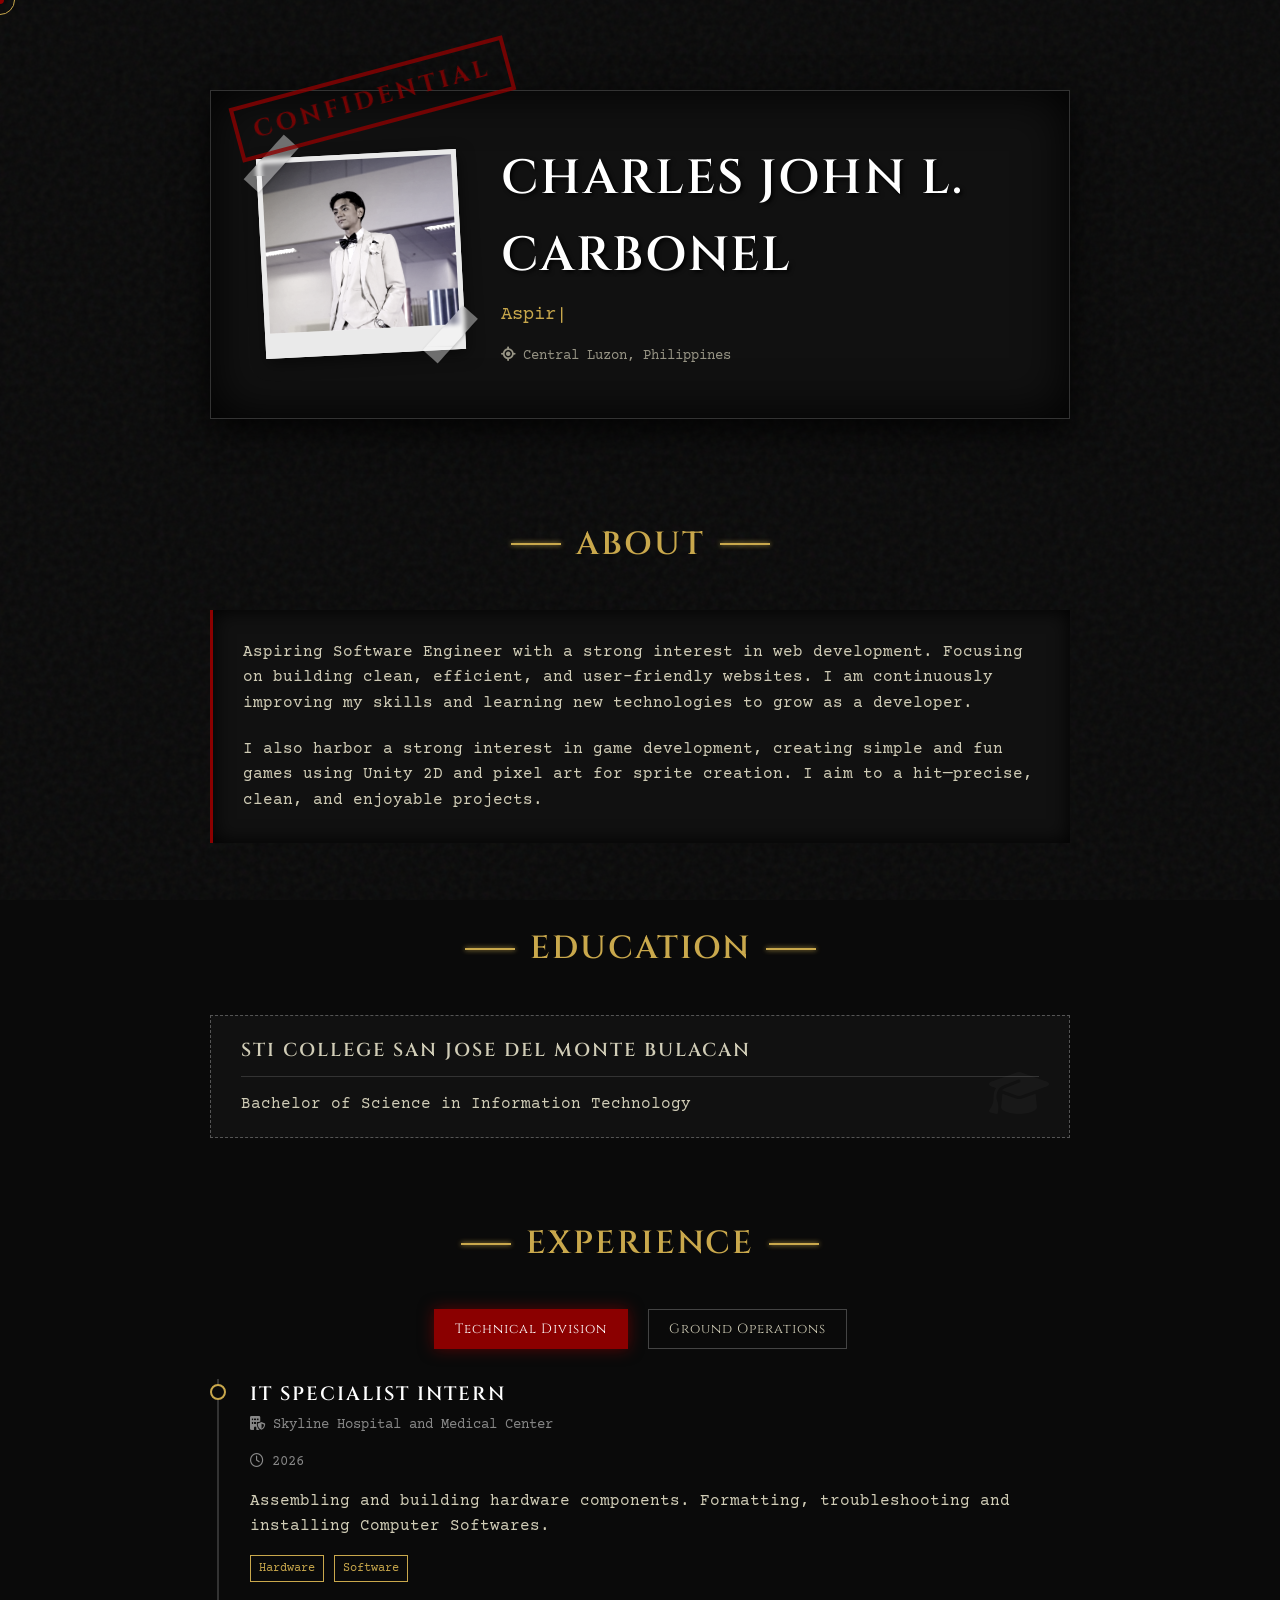
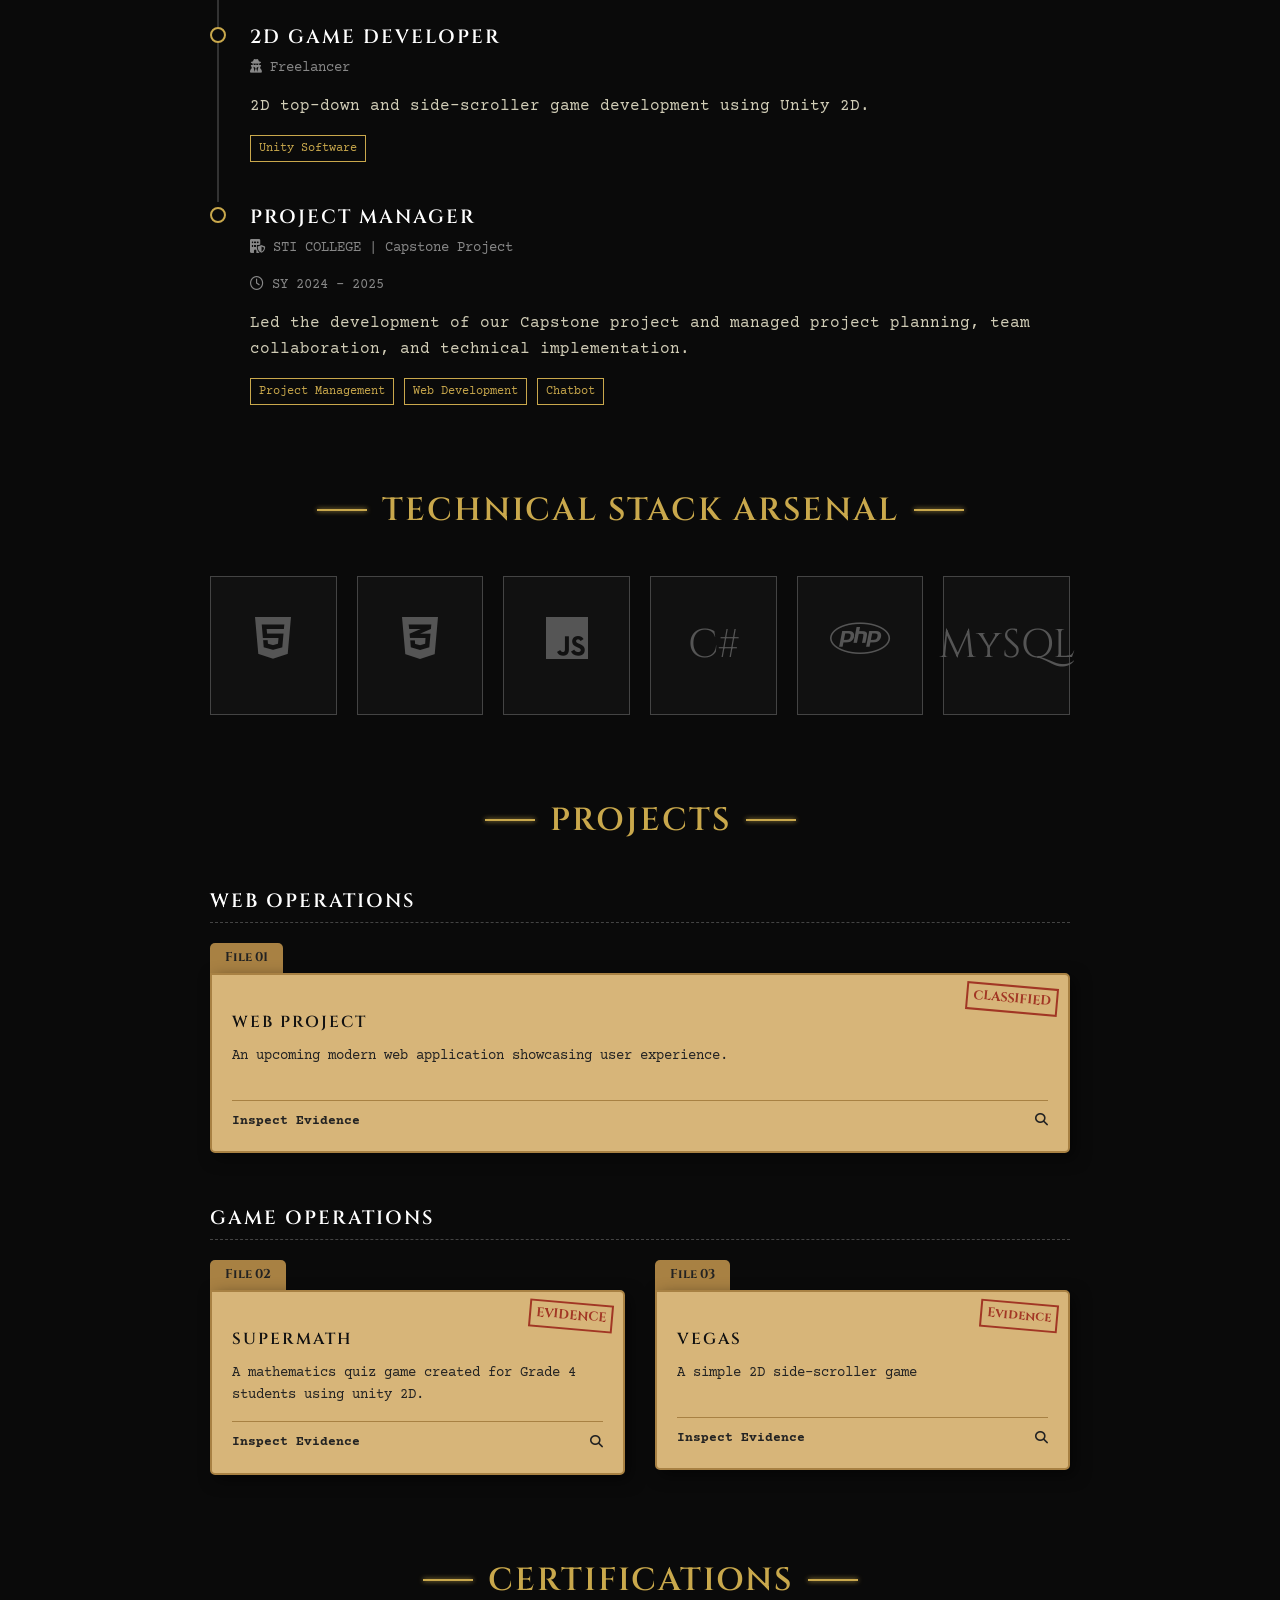
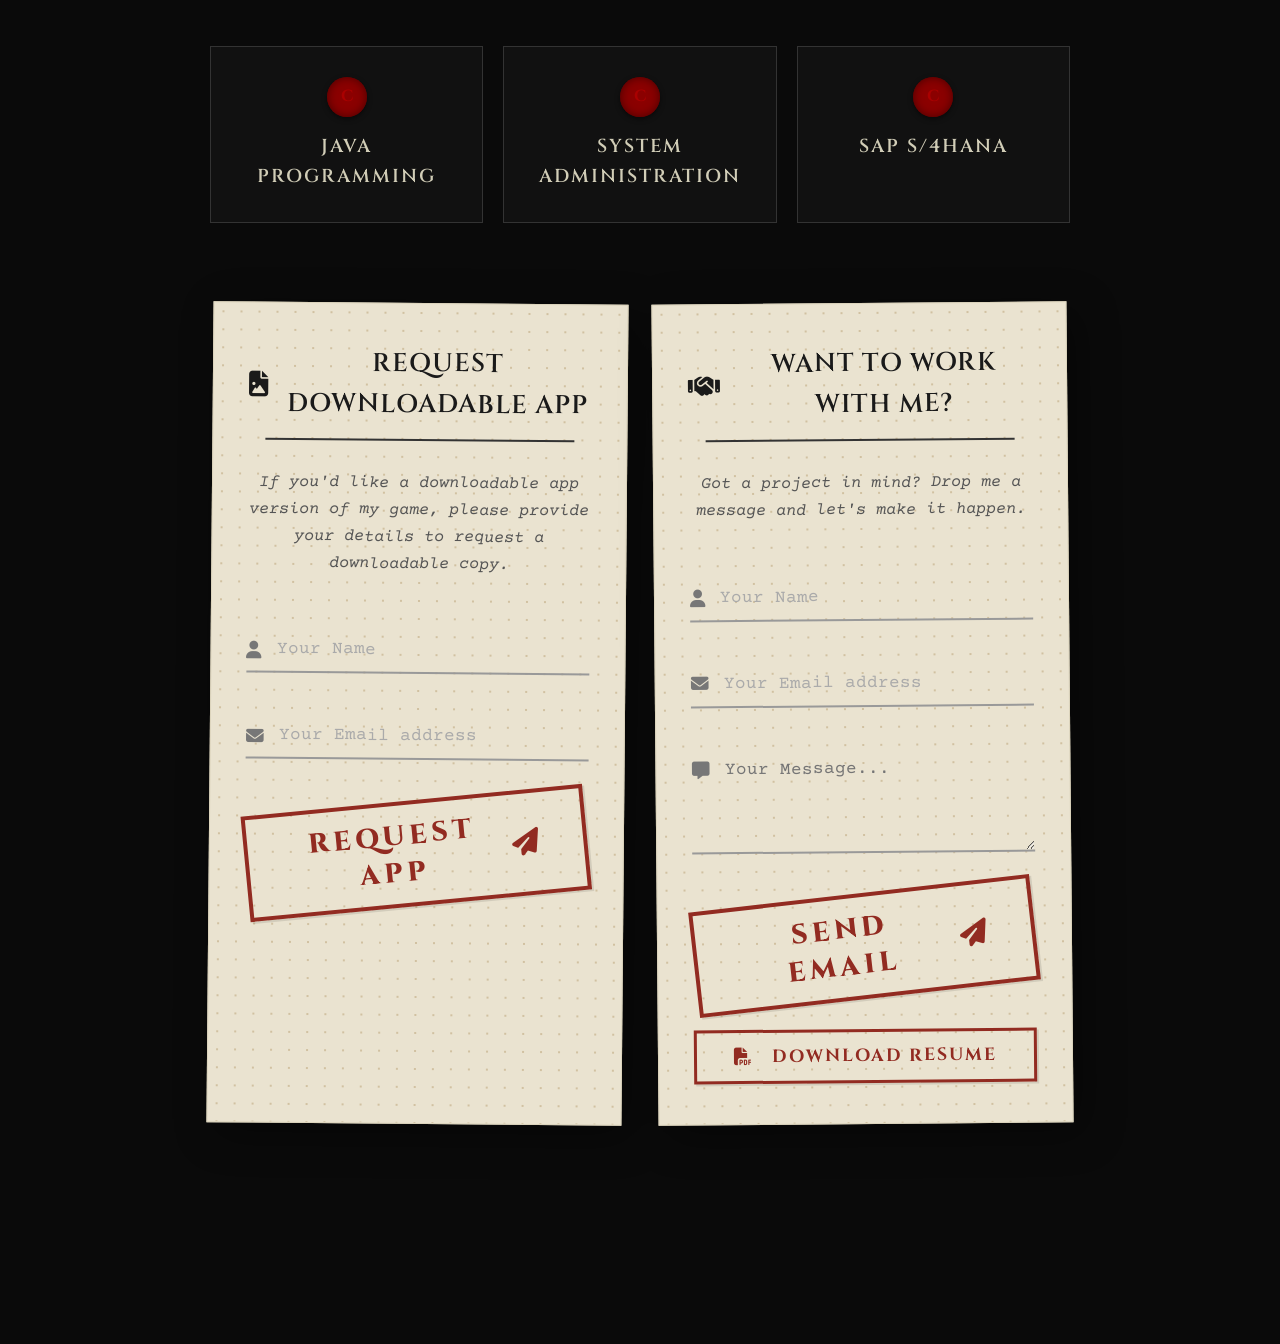
==== Home.html @ a5f9fa07 "first commit" ====
<!doctype html>
<html lang="en">
  <head>
    <meta charset="UTF-8" />
    <meta name="viewport" content="width=device-width, initial-scale=1.0" />
    <link
      rel="stylesheet"
      href="https://cdnjs.cloudflare.com/ajax/libs/font-awesome/6.5.0/css/all.min.css"
    />

    <!-- Fonts -->
    <link rel="preconnect" href="https://fonts.googleapis.com" />
    <link rel="preconnect" href="https://fonts.gstatic.com" crossorigin />
    <link
      href="https://fonts.googleapis.com/css2?family=Cinzel:wght@400;600;800&family=Courier+Prime:ital,wght@0,400;0,700;1,400&display=swap"
      rel="stylesheet"
    />

    <link rel="stylesheet" href="style.css" />
    <title>Charles Carbonel | Dossier</title>
  </head>

  <body>
    <!-- Global Loading Bar -->
    <div id="loading-bar"></div>

    <!-- Background Noise/Grain Overlay -->
    <div class="noise-overlay"></div>

    <!-- Custom Cursor -->
    <div class="cursor-dot"></div>
    <div class="cursor-ring"></div>

    <div class="dossier-wrapper">
      <!-- HERO SECTION -->
      <header class="hero section-hidden">
        <div class="hero-content">
          <div class="stamp top-stamp">CONFIDENTIAL</div>
          <div class="profile-frame" onclick="openModal('modal-pfp')">
            <img
              src="Pictures/Profile.png"
              alt="Profile Picture"
              class="mugshot"
            />
            <div class="frame-tape top-left"></div>
            <div class="frame-tape bottom-right"></div>
          </div>

          <div class="identity">
            <h1 class="boss-name">Charles John L. Carbonel</h1>
            <div class="alias-container">
              <span class="typewriter-text" id="typewriter"></span
              ><span class="cursor">|</span>
            </div>
            <div class="location">
              <i class="fa-solid fa-location-crosshairs"></i> Central Luzon,
              Philippines
            </div>
          </div>
        </div>
      </header>

      <!-- ABOUT SECTION -->
      <section class="intel section-hidden section-about" id="about">
        <h2 class="section-title">
          <span class="title-decor"></span> About
          <span class="title-decor"></span>
        </h2>
        <div class="typewritten-box">
          <p>
            Aspiring Software Engineer with a strong interest in web
            development. Focusing on building clean, efficient, and
            user-friendly websites. I am continuously improving my skills and
            learning new technologies to grow as a developer.
          </p>
          <p>
            I also harbor a strong interest in game development, creating simple
            and fun games using Unity 2D and pixel art for sprite creation. I
            aim to a hit—precise, clean, and enjoyable projects.
          </p>
        </div>
      </section>

      <!-- EDUCATION -->
      <section class="intel section-hidden section-education" id="education">
        <h2 class="section-title">
          <span class="title-decor"></span> Education
          <span class="title-decor"></span>
        </h2>
        <div class="dossier-card">
          <div class="card-header">
            <h3>STI COLLEGE SAN JOSE DEL MONTE BULACAN</h3>
            <i class="fa-solid fa-graduation-cap water-mark"></i>
          </div>
          <p class="credential">
            Bachelor of Science in Information Technology
          </p>
        </div>
      </section>

      <!-- EXPERIENCE -->
      <section class="intel section-hidden section-experience" id="experience">
        <h2 class="section-title">
          <span class="title-decor"></span> Experience
          <span class="title-decor"></span>
        </h2>

        <div class="exp-tabs">
          <button class="exp-tab active" data-target="technical">
            Technical Division
          </button>
          <button class="exp-tab" data-target="nontechnical">
            Ground Operations
          </button>
        </div>

        <div class="exp-content-wrapper">
          <!-- Technical Experience -->
          <div id="technical" class="exp-panel active">
            <div class="timeline-item">
              <div class="timeline-dot"></div>
              <div class="timeline-content">
                <h3>IT Specialist Intern</h3>
                <span class="company"
                  ><i class="fa-solid fa-building-shield"></i> Skyline Hospital
                  and Medical Center</span
                >
                <span class="date"
                  ><i class="fa-regular fa-clock"></i> 2026</span
                >
                <p>
                  Assembling and building hardware components. Formatting,
                  troubleshooting and installing Computer Softwares.
                </p>
                <div class="tags">
                  <span>Hardware</span>
                  <span>Software</span>
                </div>
              </div>
            </div>

            <div class="timeline-item">
              <div class="timeline-dot"></div>
              <div class="timeline-content">
                <h3>2D Game Developer</h3>
                <span class="company"
                  ><i class="fa-solid fa-user-secret"></i> Freelancer</span
                >
                <p>
                  2D top-down and side-scroller game development using Unity 2D.
                </p>
                <div class="tags">
                  <span>Unity Software</span>
                </div>
              </div>
            </div>

            <div class="timeline-item">
              <div class="timeline-dot"></div>
              <div class="timeline-content">
                <h3>Project Manager</h3>
                <span class="company"
                  ><i class="fa-solid fa-building-shield"></i> STI COLLEGE |
                  Capstone Project</span
                >
                <span class="date"
                  ><i class="fa-regular fa-clock"></i> SY 2024 - 2025</span
                >
                <p>
                  Led the development of our Capstone project and managed
                  project planning, team collaboration, and technical
                  implementation.
                </p>
                <div class="tags">
                  <span>Project Management</span>
                  <span>Web Development</span>
                  <span>Chatbot</span>
                </div>
              </div>
            </div>
          </div>

          <!-- Non-Technical Experience -->
          <div id="nontechnical" class="exp-panel">
            <div class="timeline-item">
              <div class="timeline-dot"></div>
              <div class="timeline-content">
                <h3>Part-Time Waiter</h3>
                <span class="company"
                  ><i class="fa-solid fa-wine-glass"></i> Cj's Catering
                  Services</span
                >
                <span class="date"
                  ><i class="fa-regular fa-clock"></i> 2022 - Present</span
                >
                <p>On-call waiter and event assistant.</p>
              </div>
            </div>

            <div class="timeline-item">
              <div class="timeline-dot"></div>
              <div class="timeline-content">
                <h3>Waiter</h3>
                <span class="company"
                  ><i class="fa-solid fa-utensils"></i> Kuya J Restaurant</span
                >
                <span class="date"
                  ><i class="fa-regular fa-clock"></i> Feb 2023 – Aug 2023</span
                >
                <p>FOH Staff and a bit experience working in BOH.</p>
              </div>
            </div>
          </div>
        </div>
      </section>

      <!-- TECH STACK -->
      <section class="intel section-hidden section-tech" id="tech">
        <h2 class="section-title">
          <span class="title-decor"></span> Technical Stack Arsenal
          <span class="title-decor"></span>
        </h2>
        <div class="arsenal-grid">
          <div class="weapon" data-name="HTML5">
            <i class="fa-brands fa-html5"></i>
          </div>
          <div class="weapon" data-name="CSS3">
            <i class="fa-brands fa-css3-alt"></i>
          </div>
          <div class="weapon" data-name="JavaScript">
            <i class="fa-brands fa-js"></i>
          </div>
          <div class="weapon text-weapon" data-name="C#">C#</div>
          <div class="weapon" data-name="PHP">
            <i class="fa-brands fa-php"></i>
          </div>
          <div class="weapon text-weapon" data-name="MySQL">MySQL</div>
        </div>
      </section>

      <!-- PROJECTS -->
      <section class="intel section-hidden section-projects" id="projects">
        <h2 class="section-title">
          <span class="title-decor"></span> Projects
          <span class="title-decor"></span>
        </h2>

        <h3 class="subsection-title">Web Operations</h3>
        <div class="file-grid">
          <div class="case-file" onclick="openModal('modal-web')">
            <div class="case-tab">File 01</div>
            <div class="case-cover">
              <div class="case-stamp">CLASSIFIED</div>
              <h4>Web Project</h4>
              <p>
                An upcoming modern web application showcasing user experience.
              </p>
              <span class="inspect-btn"
                >Inspect Evidence <i class="fa-solid fa-magnifying-glass"></i
              ></span>
            </div>
          </div>
        </div>

        <h3 class="subsection-title">Game Operations</h3>
        <div class="file-grid">
          <div class="case-file" onclick="openModal('modal-game-1')">
            <div class="case-tab">File 02</div>
            <div class="case-cover">
              <div class="case-stamp">EVIDENCE</div>
              <h4>SuperMath</h4>
              <p>
                A mathematics quiz game created for Grade 4 students using unity
                2D.
              </p>
              <span class="inspect-btn"
                >Inspect Evidence <i class="fa-solid fa-magnifying-glass"></i
              ></span>
            </div>
          </div>

          <div class="case-file" onclick="openModal('modal-game-2')">
            <div class="case-tab">File 03</div>
            <div class="case-cover">
              <div class="case-stamp">Evidence</div>
              <h4>Vegas</h4>
              <p>A simple 2D side-scroller game</p>
              <span class="inspect-btn"
                >Inspect Evidence <i class="fa-solid fa-magnifying-glass"></i
              ></span>
            </div>
          </div>
        </div>
      </section>

      <!-- CERTIFICATIONS -->
      <section class="intel section-hidden section-certs" id="certs">
        <h2 class="section-title">
          <span class="title-decor"></span> Certifications
          <span class="title-decor"></span>
        </h2>
        <div class="cert-grid">
          <div class="cert-card" onclick="openCertModal('JavaCert')">
            <div class="wax-seal"></div>
            <h3>Java Programming</h3>
          </div>
          <div class="cert-card" onclick="openCertModal('SystemAdminCert')">
            <div class="wax-seal"></div>
            <h3>System Administration</h3>
          </div>
          <div class="cert-card" onclick="openCertModal('SAP4Hana')">
            <div class="wax-seal"></div>
            <h3>SAP S/4HANA</h3>
          </div>
        </div>
      </section>

      <!-- REQUEST & CONTACT -->
      <section class="intel section-hidden section-request" id="request">
        <div class="request-grid">
          <!-- REQUEST APP PANEL -->
          <div class="request-box">
            <h2>
              <i class="fa-solid fa-file-image"></i> REQUEST DOWNLOADABLE APP
            </h2>
            <p>
              If you'd like a downloadable app version of my game, please
              provide your details to request a downloadable copy.
            </p>
            <form
              class="mafia-form request-form"
              onsubmit="simulateSubmit(event, false)"
            >
              <span class="error-msg"></span>
              <div class="input-row input-group">
                <i class="fa-solid fa-user"></i>
                <input
                  type="text"
                  name="name"
                  placeholder="Your Name"
                  required
                  aria-label="Your Name"
                />
              </div>
              <div class="input-row input-group">
                <i class="fa-solid fa-envelope"></i>
                <input
                  type="email"
                  name="email"
                  placeholder="Your Email address"
                  required
                  aria-label="Your Email address"
                />
              </div>
              <button type="submit" class="hit-btn request-submit-btn">
                Request App <i class="fa-solid fa-paper-plane"></i>
              </button>
            </form>
          </div>

          <!-- CONTACT PANEL -->
          <div class="request-box contact-box">
            <h2><i class="fa-solid fa-handshake"></i> WANT TO WORK WITH ME?</h2>
            <p>
              Got a project in mind? Drop me a message and let's make it happen.
            </p>
            <form
              class="mafia-form request-form"
              onsubmit="simulateSubmit(event, true)"
            >
              <span class="error-msg"></span>
              <div class="input-row input-group">
                <i class="fa-solid fa-user"></i>
                <input
                  type="text"
                  name="name"
                  placeholder="Your Name"
                  required
                  aria-label="Your Name"
                />
              </div>
              <div class="input-row input-group">
                <i class="fa-solid fa-envelope"></i>
                <input
                  type="email"
                  name="email"
                  placeholder="Your Email address"
                  required
                  aria-label="Your Email address"
                />
              </div>
              <div
                class="input-row input-group"
                style="align-items: flex-start"
              >
                <i class="fa-solid fa-message" style="margin-top: 14px"></i>
                <textarea
                  name="message"
                  placeholder="Your Message..."
                  required
                  aria-label="Your Message"
                  rows="4"
                  style="
                    background: transparent;
                    border: none;
                    padding: 12px 0;
                    width: 100%;
                    color: inherit;
                    font-family: var(--font-typewriter);
                    font-size: 1.1rem;
                    outline: none;
                    resize: vertical;
                  "
                ></textarea>
              </div>
              <button type="submit" class="hit-btn request-submit-btn">
                Send Email <i class="fa-solid fa-paper-plane"></i>
              </button>
            </form>
            <a
              href="RESUME_CARBONEL_CHARLES_JOHN.pdf"
              download="RESUME_CARBONEL_CHARLES_JOHN.pdf"
              class="download-resume-btn"
            >
              <i class="fa-solid fa-file-pdf"></i> Download Resume
            </a>
          </div>
        </div>
      </section>
    </div>

    <!-- Modals -->
    <!-- Web Project Modal -->
    <div id="modal-web" class="manila-modal">
      <div class="manila-folder">
        <span class="close-folder" onclick="closeModal('modal-web')"
          >&times;</span
        >
        <div class="folder-content">
          <div class="folder-stamp">RESTRICTED</div>
          <h2>Web Project</h2>
          <div class="modal-media carousel">
            <button
              class="carousel-btn left-btn"
              onclick="moveCarousel('carousel-track-web', -1)"
            >
              &#10094;
            </button>
            <div class="carousel-track-container">
              <div
                class="carousel-track"
                id="carousel-track-web"
                data-index="0"
              >
                <div class="carousel-slide">
                  <div class="placeholder-media">
                    <i class="fa-solid fa-laptop-code"></i>
                    <p>UI Preview 1</p>
                  </div>
                </div>
                <div class="carousel-slide">
                  <div class="placeholder-media">
                    <i class="fa-solid fa-laptop-code"></i>
                    <p>UI Preview 2</p>
                  </div>
                </div>
                <div class="carousel-slide">
                  <div class="placeholder-media">
                    <i class="fa-solid fa-laptop-code"></i>
                    <p>UI Preview 3</p>
                  </div>
                </div>
                <div class="carousel-slide">
                  <div class="placeholder-media">
                    <i class="fa-solid fa-laptop-code"></i>
                    <p>UI Preview 4</p>
                  </div>
                </div>
              </div>
            </div>
            <button
              class="carousel-btn right-btn"
              onclick="moveCarousel('carousel-track-web', 1)"
            >
              &#10095;
            </button>
          </div>
          <p class="typewritten-small">
            <strong>Overview:</strong> Describe your web application here. What
            problem does it solve and what are the main features?<br /><br />
            <strong>Tools Utilized:</strong> HTML, CSS, JavaScript, React (or
            similar)
          </p>
        </div>
      </div>
    </div>

    <!-- Game Project 1 Modal -->
    <div id="modal-game-1" class="manila-modal">
      <div class="manila-folder">
        <span class="close-folder" onclick="closeModal('modal-game-1')"
          >&times;</span
        >
        <div class="folder-content">
          <div class="folder-stamp">EVIDENCE LOG</div>
          <h2>SuperMath</h2>
          <div class="modal-media carousel">
            <button
              class="carousel-btn left-btn"
              onclick="moveCarousel('carousel-track-game-1', -1)"
            >
              &#10094;
            </button>
            <div class="carousel-track-container">
              <div
                class="carousel-track"
                id="carousel-track-game-1"
                data-index="0"
              >
                <div class="carousel-slide">
                  <video
                    src="Videos/SuperMath.mp4"
                    controls
                    autoplay
                    muted
                    loop
                    controlsList="nodownload noplaybackrate"
                    disablePictureInPicture
                  ></video>
                </div>
                <div class="carousel-slide">
                  <img
                    src="Pictures/supermath.png"
                    alt="Supermath Screenshot 1"
                  />
                </div>
                <div class="carousel-slide">
                  <img
                    src="Pictures/supermath2.png"
                    alt="Supermath Screenshot 2"
                  />
                </div>
                <div class="carousel-slide">
                  <img
                    src="Pictures/supermath3.png"
                    alt="Supermath Screenshot 3"
                  />
                </div>
                <div class="carousel-slide">
                  <img
                    src="Pictures/supermath4.png"
                    alt="Supermath Screenshot 4"
                  />
                </div>
              </div>
            </div>
            <button
              class="carousel-btn right-btn"
              onclick="moveCarousel('carousel-track-game-1', 1)"
            >
              &#10095;
            </button>
          </div>
          <p class="typewritten-small">
            <strong>Overview:</strong> A Mathematics quiz gametitled: From Play
            to Mastery: Achieving the Most Essential Learning Competencies in
            Mathematics Education through SuperMath. IMRAD Research Paper
            Presented to the Faculty of the College of Teacher Education St.
            Anne College Lucena, Inc. Lucena, City <br /><br />
            <strong>Tools Utilized:</strong> Unity, C#, Aseprite
          </p>
        </div>
      </div>
    </div>

    <!-- Game Project 2 Modal -->
    <div id="modal-game-2" class="manila-modal">
      <div class="manila-folder">
        <span class="close-folder" onclick="closeModal('modal-game-2')"
          >&times;</span
        >
        <div class="folder-content">
          <div class="folder-stamp">PENDING INTEL</div>
          <h2>Game Project 2</h2>
          <div class="modal-media carousel">
            <button
              class="carousel-btn left-btn"
              onclick="moveCarousel('carousel-track-game-2', -1)"
            >
              &#10094;
            </button>
            <div class="carousel-track-container">
              <div
                class="carousel-track"
                id="carousel-track-game-2"
                data-index="0"
              >
                <div class="carousel-slide">
                  <video
                    src="Videos/Vegas.mp4"
                    controls
                    autoplay
                    muted
                    loop
                    controlsList="nodownload noplaybackrate"
                    disablePictureInPicture
                  ></video>
                </div>
                <div class="carousel-slide">
                  <div class="placeholder-media">
                    <i class="fa-solid fa-ghost"></i>
                    <img src="Pictures/Vegas1.png" alt="Vegas Screenshot 1" />
                  </div>
                </div>
                <div class="carousel-slide">
                  <div class="placeholder-media">
                    <i class="fa-solid fa-ghost"></i>
                    <img src="Pictures/Vegas2.png" alt="Vegas Screenshot 2" />
                  </div>
                </div>
                <div class="carousel-slide">
                  <div class="placeholder-media">
                    <i class="fa-solid fa-ghost"></i>
                    <img src="Pictures/Vegas3.png" alt="Vegas Screenshot 3" />
                  </div>
                </div>
              </div>
            </div>
            <button
              class="carousel-btn right-btn"
              onclick="moveCarousel('carousel-track-game-2', 1)"
            >
              &#10095;
            </button>
          </div>
          <p class="typewritten-small">
            <strong>Overview:</strong> A simple 2D side scroller shooting game
            that I made for a school activity, with simple game mechanics and
            gameplay.<br /><br />
            <strong>Tools Utilized:</strong> Unity, C#
          </p>
        </div>
      </div>
    </div>

    <!-- Profile Picture Modal -->
    <div id="modal-pfp" class="manila-modal">
      <span
        class="close-folder"
        style="
          position: absolute;
          top: 30px;
          right: 40px;
          font-size: 3rem;
          color: #fff;
          text-shadow: 2px 2px 4px #000;
        "
        onclick="closeModal('modal-pfp')"
        >&times;</span
      >
      <div
        class="profile-frame modal-profile"
        style="
          width: 400px;
          height: 400px;
          margin: auto;
          transform: rotate(0deg);
          cursor: default;
          box-shadow: 10px 15px 40px rgba(0, 0, 0, 0.8);
        "
      >
        <img
          src="Pictures/Profile.png"
          alt="Profile Picture"
          class="mugshot"
          style="filter: grayscale(0%) contrast(1)"
        />
        <div
          class="frame-tape top-left"
          style="width: 100px; height: 35px; top: -15px; left: -30px"
        ></div>
        <div
          class="frame-tape bottom-right"
          style="width: 100px; height: 35px; bottom: -25px; right: -30px"
        ></div>
      </div>
    </div>

    <!-- Certificate Modal -->
    <div id="cert-modal" class="manila-modal cert-modal">
      <div class="manila-folder">
        <span class="close-folder" onclick="closeModal('cert-modal')"
          >&times;</span
        >
        <div class="folder-content text-center">
          <h2 id="cert-title">Certificate</h2>
          <div class="cert-img-container">
            <img id="cert-img" src="" alt="Certificate" />
          </div>
        </div>
      </div>
    </div>

    <!-- Submit Success Modal -->
    <div id="modal-submit-success" class="manila-modal cert-modal">
      <div class="manila-folder" style="max-width: 450px;">
        <span class="close-folder" onclick="closeModal('modal-submit-success')">&times;</span>
        <div class="folder-content text-center">
          <h2 style="color: #27ae60; margin-bottom: 20px;"><i class="fa-solid fa-circle-check"></i> Success</h2>
          <p class="typewritten-small" style="font-size: 1.2rem; color: #333; font-family: var(--font-typewriter);">
            Your request has been securely transmitted. Thank you for reaching out.
          </p>
        </div>
      </div>
    </div>

    <!-- Submit Error Modal -->
    <div id="modal-submit-error" class="manila-modal cert-modal">
      <div class="manila-folder" style="max-width: 450px;">
        <span class="close-folder" onclick="closeModal('modal-submit-error')">&times;</span>
        <div class="folder-content text-center">
          <h2 style="color: var(--blood-red); margin-bottom: 20px;"><i class="fa-solid fa-triangle-exclamation"></i> Error</h2>
          <p class="typewritten-small" style="font-size: 1.2rem; color: #333; font-family: var(--font-typewriter);">
            Transmission failed! The connection to the server was lost. Please try again later.
          </p>
        </div>
      </div>
    </div>

    <script src="main.js"></script>
  </body>
</html>
---- style.css ----
:root {
  --bg-color: #0a0a0a;
  --panel-bg: #111111;
  --text-main: #d1cdb7; /* Off-white, slightly aged */
  --highlight-gold: #c9a84c;
  --blood-red: #8b0000;
  --blood-red-glow: rgba(139, 0, 0, 0.6);
  --border-gold: #8c7335;
  --font-serif: "Cinzel", serif;
  --font-typewriter: "Courier Prime", monospace;

  --folder-bg: #d7b579;
  --folder-border: #a88143;
}

* {
  margin: 0;
  padding: 0;
  box-sizing: border-box;
}

body {
  background-color: var(--bg-color);
  color: var(--text-main);
  font-family: var(--font-typewriter);
  line-height: 1.6;
  overflow-x: hidden;
  cursor: none; /* Hide default cursor for custom one */
}

/* Custom Cursor */
.cursor-dot {
  width: 8px;
  height: 8px;
  background: var(--blood-red);
  border-radius: 50%;
  position: fixed;
  top: 0;
  left: 0;
  pointer-events: none;
  z-index: 9999;
  transform: translate(-50%, -50%);
  transition:
    width 0.2s,
    height 0.2s,
    background-color 0.2s;
}

.cursor-ring {
  width: 30px;
  height: 30px;
  border: 1px solid var(--highlight-gold);
  border-radius: 50%;
  position: fixed;
  top: 0;
  left: 0;
  pointer-events: none;
  z-index: 9998;
  transform: translate(-50%, -50%);
  transition: transform 0.1s ease-out;
}

/* Background Noise */
.noise-overlay {
  position: fixed;
  top: 0;
  left: 0;
  right: 0;
  bottom: 0;
  pointer-events: none;
  z-index: -1;
  opacity: 0.05;
  background-image: url("data:image/svg+xml,%3Csvg viewBox='0 0 200 200' xmlns='http://www.w3.org/2000/svg'%3E%3Cfilter id='noiseFilter'%3E%3CfeTurbulence type='fractalNoise' baseFrequency='0.65' numOctaves='3' stitchTiles='stitch'/%3E%3C/filter%3E%3Crect width='100%25' height='100%25' filter='url(%23noiseFilter)'/%3E%3C/svg%3E");
}

/* General Layout */
.dossier-wrapper {
  max-width: 900px;
  margin: 0 auto;
  padding: 40px 20px;
}

h1,
h2,
h3,
h4,
h5,
h6 {
  font-family: var(--font-serif);
  font-weight: 600;
  text-transform: uppercase;
  letter-spacing: 2px;
}

/* Sections & Revealed Animation */
.intel {
  margin-bottom: 80px;
  opacity: 0;
  transform: translateY(30px);
  transition: all 0.8s ease-out;
}

.intel.revealed {
  opacity: 1;
  transform: translateY(0);
}

.section-title {
  text-align: center;
  color: var(--highlight-gold);
  font-size: 2rem;
  margin-bottom: 40px;
  position: relative;
  display: flex;
  align-items: center;
  justify-content: center;
  gap: 15px;
}

.title-decor {
  height: 2px;
  width: 50px;
  background: var(--highlight-gold);
  display: inline-block;
  box-shadow: 0 0 5px var(--highlight-gold);
}

/* HERO SECTION */
.hero {
  margin-bottom: 100px;
  margin-top: 50px;
  position: relative;
  opacity: 0;
  transform: translateY(20px);
  transition: all 1s ease-out;
}
.hero.revealed {
  opacity: 1;
  transform: translateY(0);
}

.stamp {
  position: absolute;
  top: -20px;
  left: 20px;
  color: var(--blood-red);
  border: 4px solid var(--blood-red);
  padding: 5px 15px;
  font-family: var(--font-serif);
  font-weight: bold;
  font-size: 1.5rem;
  transform: rotate(-15deg);
  opacity: 0.8;
  letter-spacing: 4px;
  z-index: 10;
  background: transparent;
}

.hero-content {
  display: flex;
  align-items: center;
  gap: 40px;
  background: var(--panel-bg);
  padding: 50px;
  border: 1px solid #333;
  box-shadow:
    inset 0 0 50px #000,
    0 10px 30px rgba(0, 0, 0, 0.8);
  position: relative;
}

.profile-frame {
  position: relative;
  width: 200px;
  height: 200px;
  flex-shrink: 0;
  border: 5px solid #eaeaea; /* Polaroid white edge */
  border-bottom-width: 25px; /* Polaroid bottom space */
  background: #fff;
  transform: rotate(-3deg);
  box-shadow: 2px 5px 15px rgba(0, 0, 0, 0.5);
  transition: transform 0.3s ease;
}

.profile-frame:hover {
  transform: rotate(0deg) scale(1.05);
}

.mugshot {
  width: 100%;
  height: 100%;
  object-fit: cover;
  filter: grayscale(80%) contrast(1.2); /* Gritty look */
  transition: filter 0.3s;
}

.profile-frame:hover .mugshot {
  filter: grayscale(0%) contrast(1);
}

.frame-tape {
  position: absolute;
  width: 60px;
  height: 20px;
  background: rgba(255, 255, 255, 0.4);
  backdrop-filter: blur(2px);
  box-shadow: 0 1px 3px rgba(0, 0, 0, 0.2);
}

.top-left {
  top: -10px;
  left: -20px;
  transform: rotate(-45deg);
}

.bottom-right {
  bottom: -20px;
  right: -20px;
  transform: rotate(-45deg);
}

.identity {
  display: flex;
  flex-direction: column;
  gap: 15px;
}

.boss-name {
  font-size: 3rem;
  color: #fff;
  text-shadow: 2px 2px 4px #000;
  margin-bottom: -10px;
}

.alias-container {
  color: var(--highlight-gold);
  font-size: 1.2rem;
  height: 30px;
}

.cursor {
  display: inline-block;
  animation: blink 1s step-end infinite;
}

@keyframes blink {
  0%,
  100% {
    opacity: 1;
  }
  50% {
    opacity: 0;
  }
}

.location {
  opacity: 0.7;
  font-size: 0.9rem;
}

.download-resume-btn {
  display: inline-block;
  margin-top: 15px;
  background: transparent;
  color: var(--highlight-gold);
  border: 2px solid var(--border-gold);
  padding: 10px 25px;
  font-family: var(--font-serif);
  font-weight: 600;
  font-size: 1.1rem;
  text-transform: uppercase;
  letter-spacing: 2px;
  text-decoration: none;
  cursor: none;
  transition: all 0.3s;
  box-shadow: 0 4px 15px rgba(0,0,0,0.5);
  width: fit-content;
}

.download-resume-btn i {
  margin-right: 8px;
}

.download-resume-btn:hover {
  background: var(--blood-red);
  color: #fff;
  border-color: var(--blood-red);
  box-shadow: 0 0 15px var(--blood-red-glow);
  transform: translateY(-2px);
}

/* ABOUT INTEL */
.typewritten-box {
  background: var(--panel-bg);
  padding: 30px;
  border-left: 3px solid var(--blood-red);
  position: relative;
  box-shadow: inset 0 0 20px #000;
}

.typewritten-box p {
  margin-bottom: 20px;
}
.typewritten-box p:last-child {
  margin-bottom: 0;
}

/* DOSSIER CARD (Generic) */
.dossier-card {
  background: var(--panel-bg);
  padding: 20px 30px;
  border: 1px dashed #555;
  position: relative;
}

.card-header {
  display: flex;
  justify-content: space-between;
  align-items: center;
  border-bottom: 1px solid #333;
  padding-bottom: 10px;
  margin-bottom: 15px;
}

.water-mark {
  font-size: 3rem;
  color: rgba(255, 255, 255, 0.03);
  position: absolute;
  right: 20px;
  bottom: 20px;
}

/* EXPERIENCE TIMELINE */
.exp-tabs {
  display: flex;
  gap: 20px;
  margin-bottom: 30px;
  justify-content: center;
}

.exp-tab {
  background: transparent;
  color: var(--text-main);
  border: 1px solid #444;
  padding: 10px 20px;
  font-family: var(--font-serif);
  cursor: none;
  transition: all 0.3s;
  letter-spacing: 1px;
}

.exp-tab:hover,
.exp-tab.active {
  background: var(--blood-red);
  border-color: var(--blood-red);
  color: #fff;
  box-shadow: 0 0 15px var(--blood-red-glow);
}

.exp-panel {
  display: none;
  animation: fadeIn 0.5s ease-out;
}

.exp-panel.active {
  display: block;
}

@keyframes fadeIn {
  from {
    opacity: 0;
    transform: translateY(10px);
  }
  to {
    opacity: 1;
    transform: translateY(0);
  }
}

.timeline-item {
  position: relative;
  padding-left: 40px;
  margin-bottom: 40px;
}

.timeline-item::before {
  content: "";
  position: absolute;
  left: 7px;
  top: 0;
  bottom: -40px;
  width: 2px;
  background: #333;
}
.timeline-item:last-child::before {
  display: none;
}

.timeline-dot {
  position: absolute;
  left: 0;
  top: 5px;
  width: 16px;
  height: 16px;
  background: var(--bg-color);
  border: 2px solid var(--highlight-gold);
  border-radius: 50%;
  transition: all 0.3s;
}

.timeline-item:hover .timeline-dot {
  background: var(--blood-red);
  border-color: var(--blood-red);
  box-shadow: 0 0 10px var(--blood-red-glow);
}

.timeline-content h3 {
  color: #fff;
  margin-bottom: 5px;
  font-size: 1.2rem;
}

.timeline-content .company,
.timeline-content .date {
  display: block;
  font-size: 0.85rem;
  color: #888;
  margin-bottom: 15px;
}

.tags {
  margin-top: 15px;
  display: flex;
  gap: 10px;
  flex-wrap: wrap;
}

.tags span {
  font-size: 0.75rem;
  border: 1px solid var(--highlight-gold);
  padding: 3px 8px;
  color: var(--highlight-gold);
}

/* TECH ARSENAL */
.arsenal-grid {
  display: grid;
  grid-template-columns: repeat(auto-fit, minmax(100px, 1fr));
  gap: 20px;
  text-align: center;
}

.weapon {
  background: var(--panel-bg);
  border: 1px solid #444;
  padding: 30px 10px;
  font-size: 3rem;
  color: #555;
  transition: all 0.3s;
  position: relative;
}

.weapon:hover {
  color: var(--highlight-gold);
  border-color: var(--highlight-gold);
  box-shadow: inset 0 0 15px rgba(201, 168, 76, 0.2);
  transform: translateY(-5px);
}

.weapon::after {
  content: attr(data-name);
  position: absolute;
  bottom: 5px;
  left: 0;
  right: 0;
  font-size: 0.8rem;
  font-family: var(--font-typewriter);
  opacity: 0;
  transition: opacity 0.3s;
}

.weapon:hover::after {
  opacity: 1;
}

.text-weapon {
  font-family: var(--font-serif);
  font-size: 2.5rem;
  display: flex;
  align-items: center;
  justify-content: center;
}

/* PROJECTS / FILES */
.subsection-title {
  color: #fff;
  margin-bottom: 20px;
  font-size: 1.2rem;
  border-bottom: 1px dashed #444;
  padding-bottom: 5px;
}

.file-grid {
  display: grid;
  grid-template-columns: repeat(auto-fit, minmax(280px, 1fr));
  gap: 30px;
  margin-bottom: 50px;
}

.case-file {
  position: relative;
  cursor: none;
  transition: transform 0.3s;
}

.case-file:hover {
  transform: translateY(-10px);
}

.case-tab {
  background: var(--folder-border);
  color: #222;
  display: inline-block;
  padding: 5px 15px;
  border-radius: 5px 5px 0 0;
  font-family: var(--font-serif);
  font-weight: bold;
  font-size: 0.8rem;
}

.case-cover {
  background: var(--folder-bg);
  color: #222;
  padding: 20px;
  border: 2px solid var(--folder-border);
  border-radius: 0 5px 5px 5px;
  box-shadow: 5px 5px 15px rgba(0, 0, 0, 0.5);
  position: relative;
  min-height: 180px;
  display: flex;
  flex-direction: column;
}

.case-stamp {
  position: absolute;
  top: 10px;
  right: 10px;
  color: rgba(139, 0, 0, 0.7);
  border: 2px solid rgba(139, 0, 0, 0.7);
  padding: 2px 5px;
  font-family: var(--font-serif);
  font-size: 0.8rem;
  font-weight: bold;
  transform: rotate(5deg);
}

.case-cover h4 {
  margin-top: 15px;
  margin-bottom: 10px;
  color: #111;
}

.case-cover p {
  font-size: 0.85rem;
  flex-grow: 1;
}

.inspect-btn {
  margin-top: 15px;
  font-size: 0.8rem;
  font-weight: bold;
  border-top: 1px solid #a88143;
  padding-top: 10px;
  display: flex;
  justify-content: space-between;
  align-items: center;
}

/* CERTIFICATIONS */
.cert-grid {
  display: grid;
  grid-template-columns: repeat(auto-fit, minmax(200px, 1fr));
  gap: 20px;
}

.cert-card {
  background: var(--panel-bg);
  border: 1px solid #333;
  padding: 30px 20px;
  text-align: center;
  position: relative;
  cursor: none;
  transition: all 0.3s;
}

.cert-card:hover {
  border-color: var(--highlight-gold);
  background: #1a1a1a;
}

.wax-seal {
  width: 40px;
  height: 40px;
  background: var(--blood-red);
  border-radius: 50%;
  margin: 0 auto 15px;
  box-shadow:
    inset 0 0 10px #4a0000,
    0 2px 5px rgba(0, 0, 0, 0.5);
  position: relative;
}

.wax-seal::after {
  content: "C";
  position: absolute;
  top: 50%;
  left: 50%;
  transform: translate(-50%, -50%);
  font-family: var(--font-serif);
  color: #a00;
  font-weight: bold;
}

/* SECURE DOWNLOAD REQUEST (MATCHING USER DRAFT) */
.section-request {
  padding-bottom: 100px;
}

.request-grid {
  display: grid;
  grid-template-columns: 1fr 1fr;
  gap: 30px;
  max-width: 1100px;
  margin: 0 auto;
}

.request-box {
  background: #eae3d0; /* Exact parchment tone from image */
  background-image: radial-gradient(
    #d1c1a1 1.2px,
    transparent 1.2px
  ); /* Dot grid */
  background-size: 18px 18px;
  border: 1px solid #dcd4bc;
  padding: 40px 35px;
  text-align: center;
  box-shadow: 10px 10px 40px rgba(0, 0, 0, 0.4);
  position: relative;
  color: #444;
  transform: rotate(0.5deg);
}

.request-box:nth-child(2) {
  transform: rotate(-0.5deg);
}

.contact-box .download-resume-btn {
  margin-top: 30px;
  display: flex;
  align-items: center;
  justify-content: center;
  gap: 10px;
  width: 100%;
  text-align: center;
  background: transparent;
  color: #922b21;
  border: 3px solid #922b21;
  padding: 10px 20px;
  font-family: var(--font-serif);
  font-weight: 700;
  font-size: 1.1rem;
  text-transform: uppercase;
  letter-spacing: 2px;
  text-decoration: none;
  cursor: none;
  transition: all 0.3s;
  box-shadow: 2px 2px 0px rgba(0,0,0,0.1);
}

.contact-box .download-resume-btn:hover {
  background: rgba(146, 43, 33, 0.08);
  transform: scale(1.03);
  box-shadow: 4px 4px 0px rgba(0,0,0,0.1);
}

.request-box h2 {
  color: #1a1a1a;
  font-family: var(--font-serif);
  font-size: 1.6rem;
  margin-bottom: 10px;
  display: flex;
  align-items: center;
  justify-content: center;
  gap: 15px;
  text-transform: uppercase;
  letter-spacing: 1px;
  position: relative;
  padding-bottom: 15px;
}

.request-box h2::after {
  content: "";
  position: absolute;
  bottom: 0;
  left: 5%;
  right: 5%;
  height: 2px;
  background: #333;
}

.request-box p {
  font-family: var(--font-typewriter);
  color: #555;
  margin-top: 30px;
  margin-bottom: 50px;
  font-style: italic;
  font-size: 1.05rem;
  line-height: 1.6;
}

.mafia-form {
  max-width: 100%;
  text-align: left;
}

.input-row {
  margin-bottom: 40px;
  border-bottom: 2px solid #999;
  display: flex;
  align-items: center;
  gap: 15px;
  transition: border-bottom-color 0.3s;
}

.input-row:focus-within {
  border-bottom-color: var(--blood-red);
}

.input-row i {
  color: #777;
  font-size: 1.1rem;
}

.input-row input {
  background: transparent;
  border: none;
  padding: 12px 0;
  width: 100%;
  color: #222;
  font-family: var(--font-typewriter);
  font-size: 1.1rem;
  outline: none;
}

.input-row input::placeholder {
  color: #aaa;
}

/* THE STAMP BUTTON (MATCHING IMAGE) */
.hit-btn.request-submit-btn {
  background: transparent;
  color: #922b21; /* Red ink color */
  border: 4px solid #922b21;
  padding: 12px 40px;
  font-family: var(--font-serif);
  font-weight: 800;
  font-size: 1.7rem;
  text-transform: uppercase;
  letter-spacing: 4px;
  cursor: none;
  position: relative;
  margin-top: 20px;
  transition: all 0.2s;
  transform: rotate(-6deg);
  display: flex;
  align-items: center;
  gap: 15px;
  width: fit-content;
  margin: 40px auto 0;
  box-shadow: 2px 2px 0px rgba(0, 0, 0, 0.1);
}

.hit-btn.request-submit-btn:hover {
  background: rgba(146, 43, 33, 0.05);
  transform: rotate(-6deg) scale(1.05);
  box-shadow: 4px 4px 0px rgba(0, 0, 0, 0.1);
}

.hit-btn.request-submit-btn:active {
  transform: rotate(-6deg) scale(0.98);
  background: rgba(146, 43, 33, 0.1);
}

/* MANILA MODALS */
.manila-modal {
  display: none;
  position: fixed;
  top: 0;
  left: 0;
  right: 0;
  bottom: 0;
  background: rgba(0, 0, 0, 0.8);
  backdrop-filter: blur(5px);
  z-index: 1000;
  justify-content: center;
  align-items: center;
  padding: 20px;
}

.manila-folder {
  background: var(--folder-bg);
  width: 100%;
  max-width: 700px;
  max-height: 90vh;
  overflow-y: auto;
  border-radius: 5px;
  box-shadow: 10px 10px 30px rgba(0, 0, 0, 0.8);
  position: relative;
  transform: scale(0.9);
  opacity: 0;
  transition: all 0.3s cubic-bezier(0.175, 0.885, 0.32, 1.275);
}

.manila-modal.show .manila-folder {
  transform: scale(1);
  opacity: 1;
}

.folder-content {
  padding: 40px;
  color: #111;
  position: relative;
}

.folder-stamp {
  position: absolute;
  top: 20px;
  right: 20px;
  color: rgba(139, 0, 0, 0.6);
  border: 3px solid rgba(139, 0, 0, 0.6);
  padding: 5px 15px;
  font-family: var(--font-serif);
  font-size: 1.5rem;
  font-weight: bold;
  transform: rotate(-10deg);
}

.close-folder {
  position: absolute;
  top: 10px;
  right: 20px;
  font-size: 2rem;
  color: #333;
  cursor: none;
  z-index: 10;
}

.close-folder:hover {
  color: var(--blood-red);
}

.media-preview,
.modal-media {
  margin: 20px 0;
  background: #222;
  border: 1px solid #111;
  border-radius: 3px;
  min-height: 280px;
  display: flex;
  justify-content: center;
  align-items: center;
  overflow: hidden;
  position: relative;
  box-shadow: inset 0 0 15px rgba(0, 0, 0, 0.8);
}

.carousel-track-container {
  width: 100%;
  height: 100%;
  overflow: hidden;
  position: absolute;
  top: 0;
  left: 0;
}

.carousel-track {
  display: flex;
  height: 100%;
  transition: transform 0.4s cubic-bezier(0.25, 0.46, 0.45, 0.94);
  width: 100%;
}

.carousel-slide {
  min-width: 100%;
  height: 100%;
  display: flex;
  justify-content: center;
  align-items: center;
}

.carousel-slide img,
.carousel-slide video {
  width: 100%;
  height: 100%;
  object-fit: cover;
}

.carousel-btn {
  position: absolute;
  top: 50%;
  transform: translateY(-50%);
  background: rgba(0, 0, 0, 0.6);
  color: #fff;
  border: 1px solid #444;
  width: 40px;
  height: 40px;
  font-size: 1.2rem;
  z-index: 10;
  cursor: none;
  transition: all 0.2s;
  display: flex;
  align-items: center;
  justify-content: center;
}

.carousel-btn:hover {
  background: var(--blood-red);
  border-color: var(--highlight-gold);
}

.left-btn {
  left: 10px;
}

.right-btn {
  right: 10px;
}

.placeholder-media {
  color: #555;
  text-align: center;
  font-family: var(--font-typewriter);
}

.placeholder-media i {
  font-size: 3rem;
  margin-bottom: 10px;
}

.text-center {
  text-align: center;
}

.cert-img-container {
  margin-top: 20px;
}

.cert-img-container img {
  max-width: 100%;
  border: 3px solid #333;
  box-shadow: 2px 2px 10px rgba(0, 0, 0, 0.5);
}

/* RESPONSIVE */
@media (max-width: 768px) {
  .hero-content {
    flex-direction: column;
    text-align: center;
    padding: 30px 20px;
  }

  .boss-name {
    font-size: 2rem;
  }

  .stamp {
    font-size: 1rem;
    top: -15px;
    left: 10px;
  }

  .exp-tabs {
    flex-direction: column;
  }

  .arsenal-grid {
    grid-template-columns: repeat(3, 1fr);
  }

  .request-grid {
    grid-template-columns: 1fr;
  }
}

/* Loading Bar */
#loading-bar {
  position: fixed;
  top: 0;
  left: 0;
  width: 0%;
  height: 4px;
  background-color: var(--blood-red);
  z-index: 10000;
  transition: width 0.3s ease, opacity 0.3s ease;
  box-shadow: 0 0 10px var(--blood-red-glow);
  opacity: 0;
}
#loading-bar.loading-active {
  opacity: 1;
  animation: loadingProgress 2s ease-in-out forwards;
}

@keyframes loadingProgress {
  0% { width: 0%; }
  50% { width: 70%; }
  100% { width: 90%; }
}

/* Form Error inline msg */
.error-msg {
  color: #ff4c4c;
  font-size: 0.9rem;
  font-family: var(--font-typewriter);
  margin-top: -30px;
  margin-bottom: 20px;
  display: none;
  font-weight: bold;
}
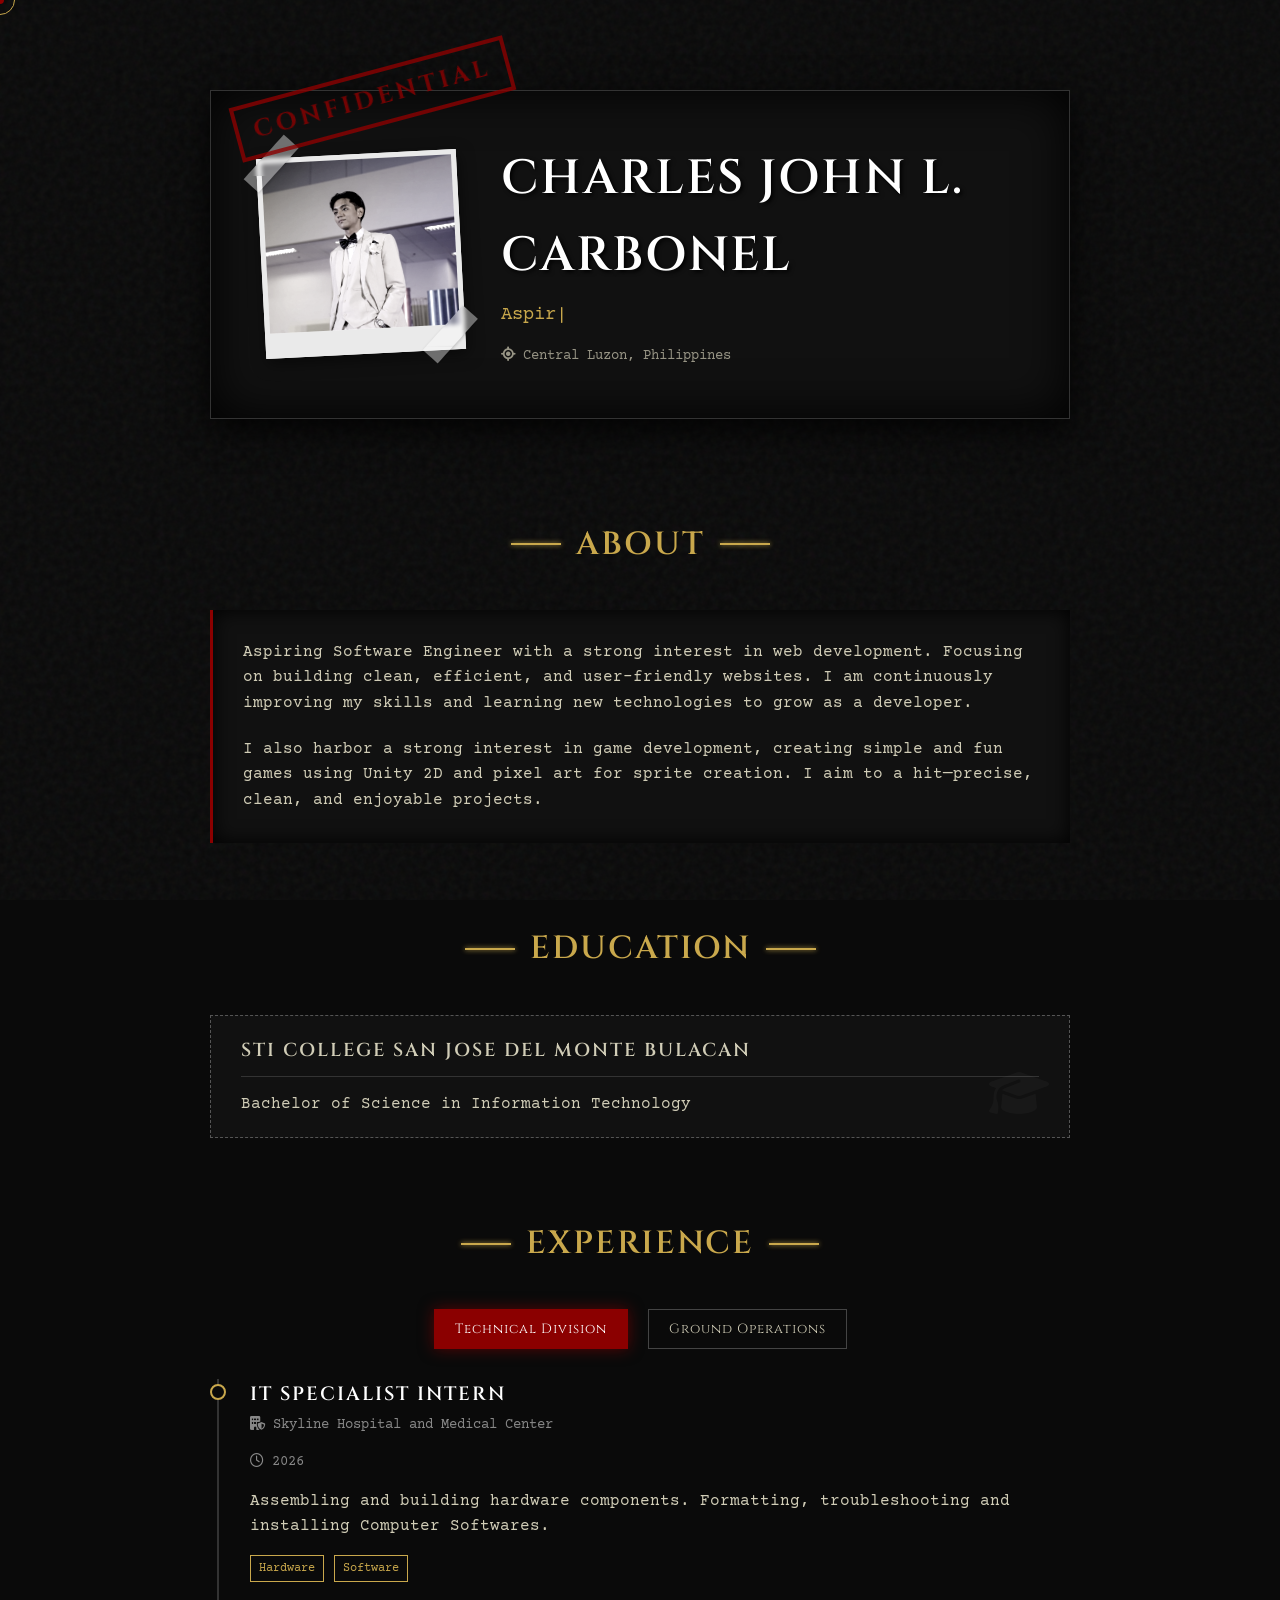
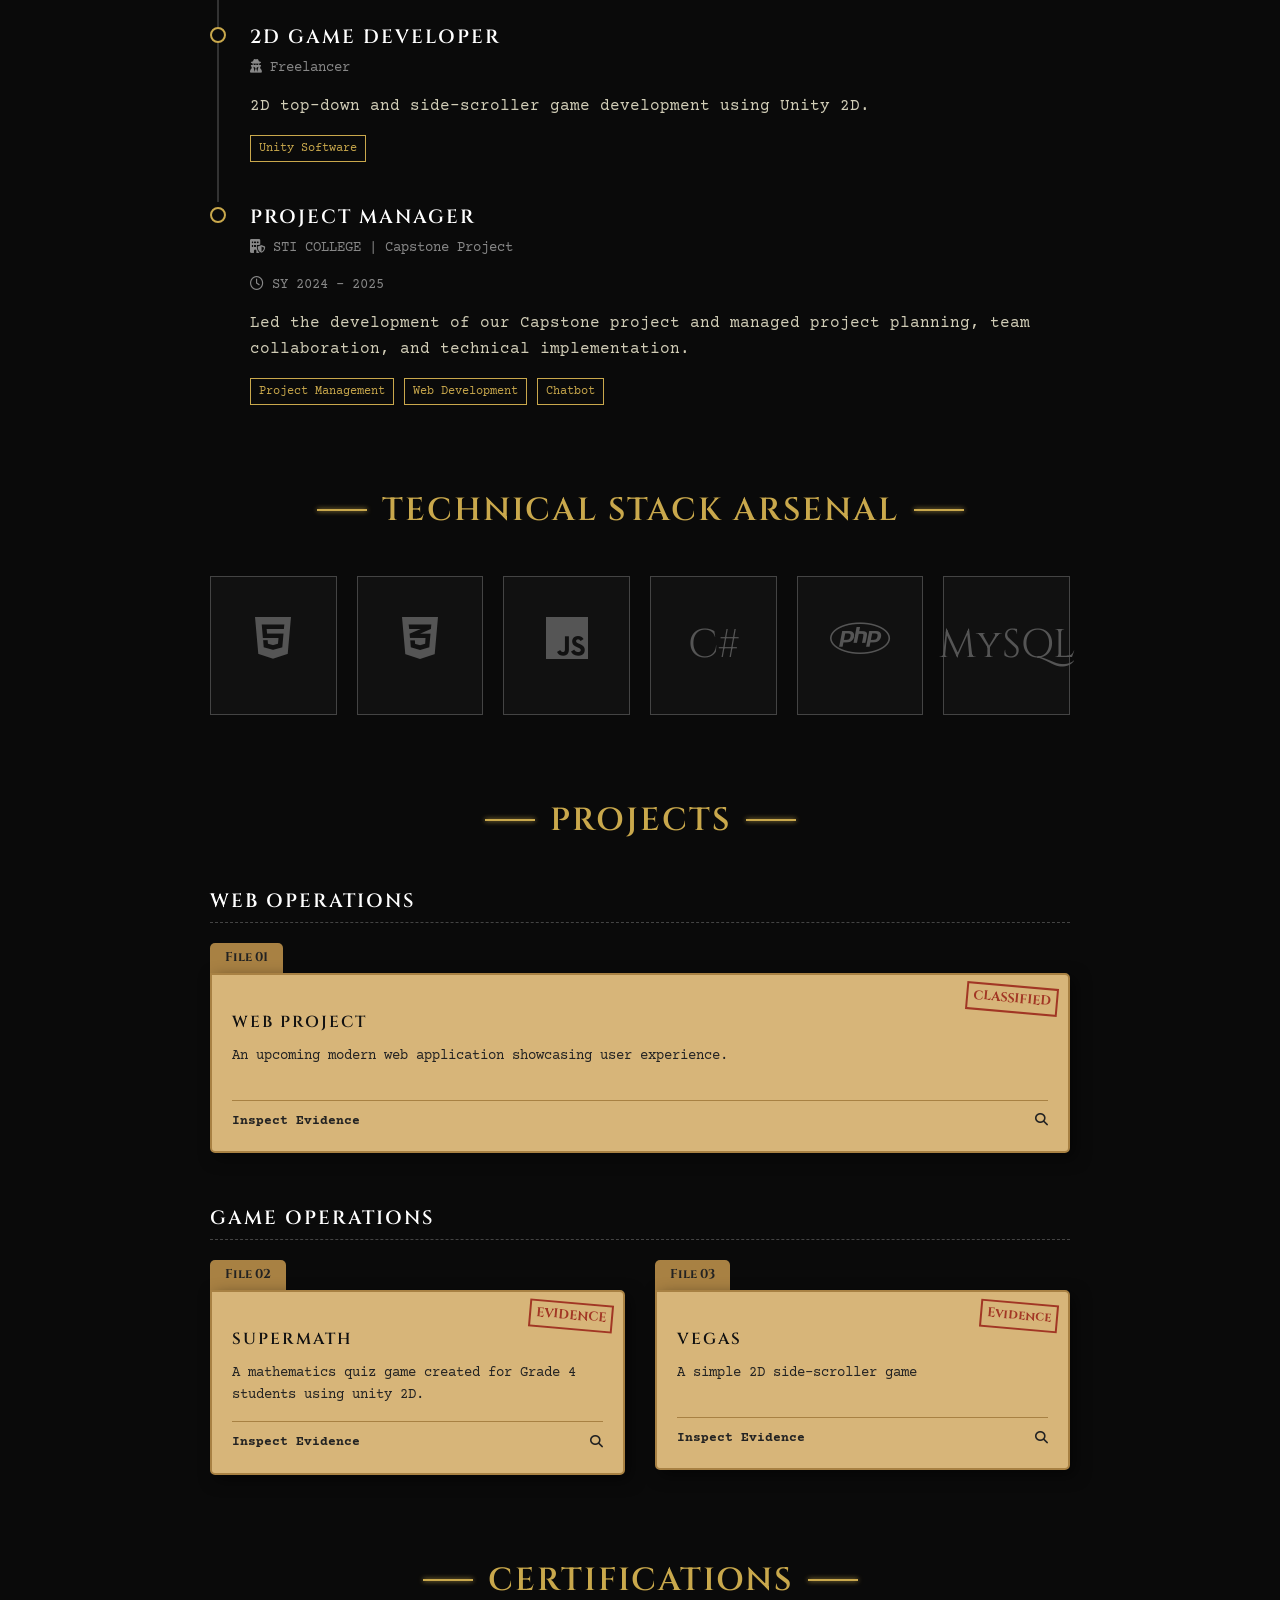
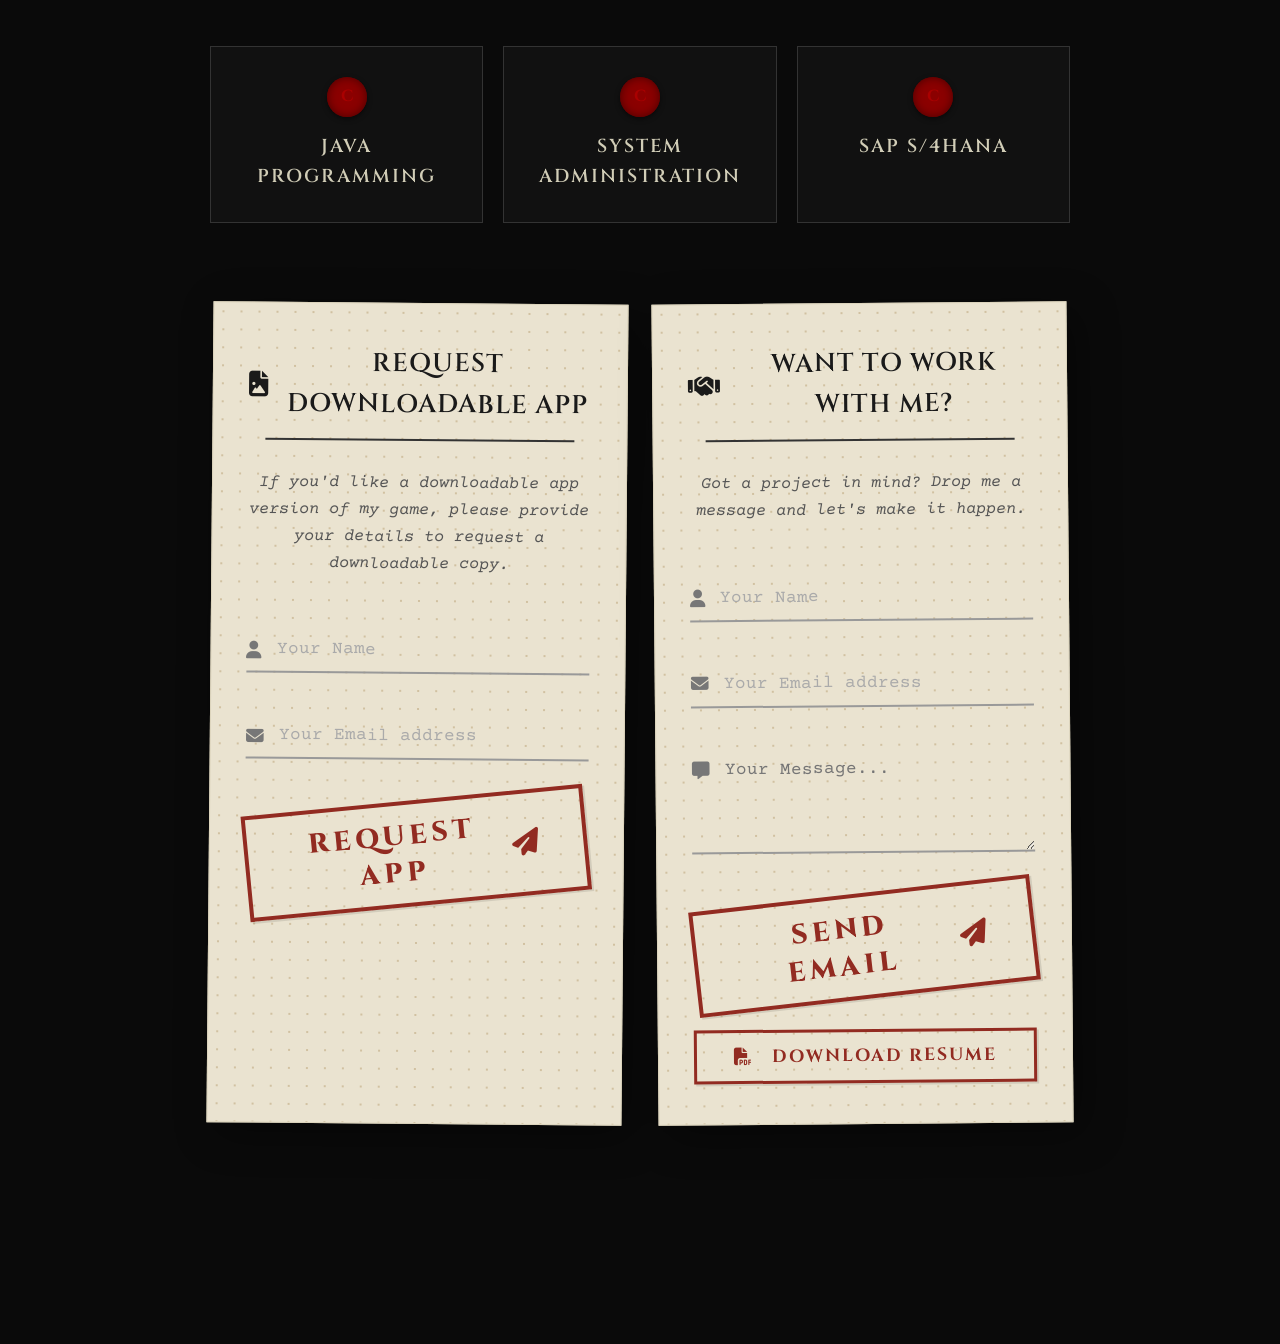
==== commit 828bd591: "Initial portfolio commit" ====
--- a/Home.html
+++ b/Home.html
@@ -352,6 +352,8 @@
                   aria-label="Your Email address"
                 />
               </div>
+              <!-- Honeypot field for spam protection -->
+              <input type="text" name="_honey" style="display:none;" tabindex="-1" autocomplete="off">
               <button type="submit" class="hit-btn request-submit-btn">
                 Request App <i class="fa-solid fa-paper-plane"></i>
               </button>
@@ -413,6 +415,8 @@
                   "
                 ></textarea>
               </div>
+              <!-- Honeypot field for spam protection -->
+              <input type="text" name="_honey" style="display:none;" tabindex="-1" autocomplete="off">
               <button type="submit" class="hit-btn request-submit-btn">
                 Send Email <i class="fa-solid fa-paper-plane"></i>
               </button>
@@ -580,7 +584,7 @@
           >&times;</span
         >
         <div class="folder-content">
-          <div class="folder-stamp">PENDING INTEL</div>
+          <div class="folder-stamp">Evidence Log</div>
           <h2>Game Project 2</h2>
           <div class="modal-media carousel">
             <button
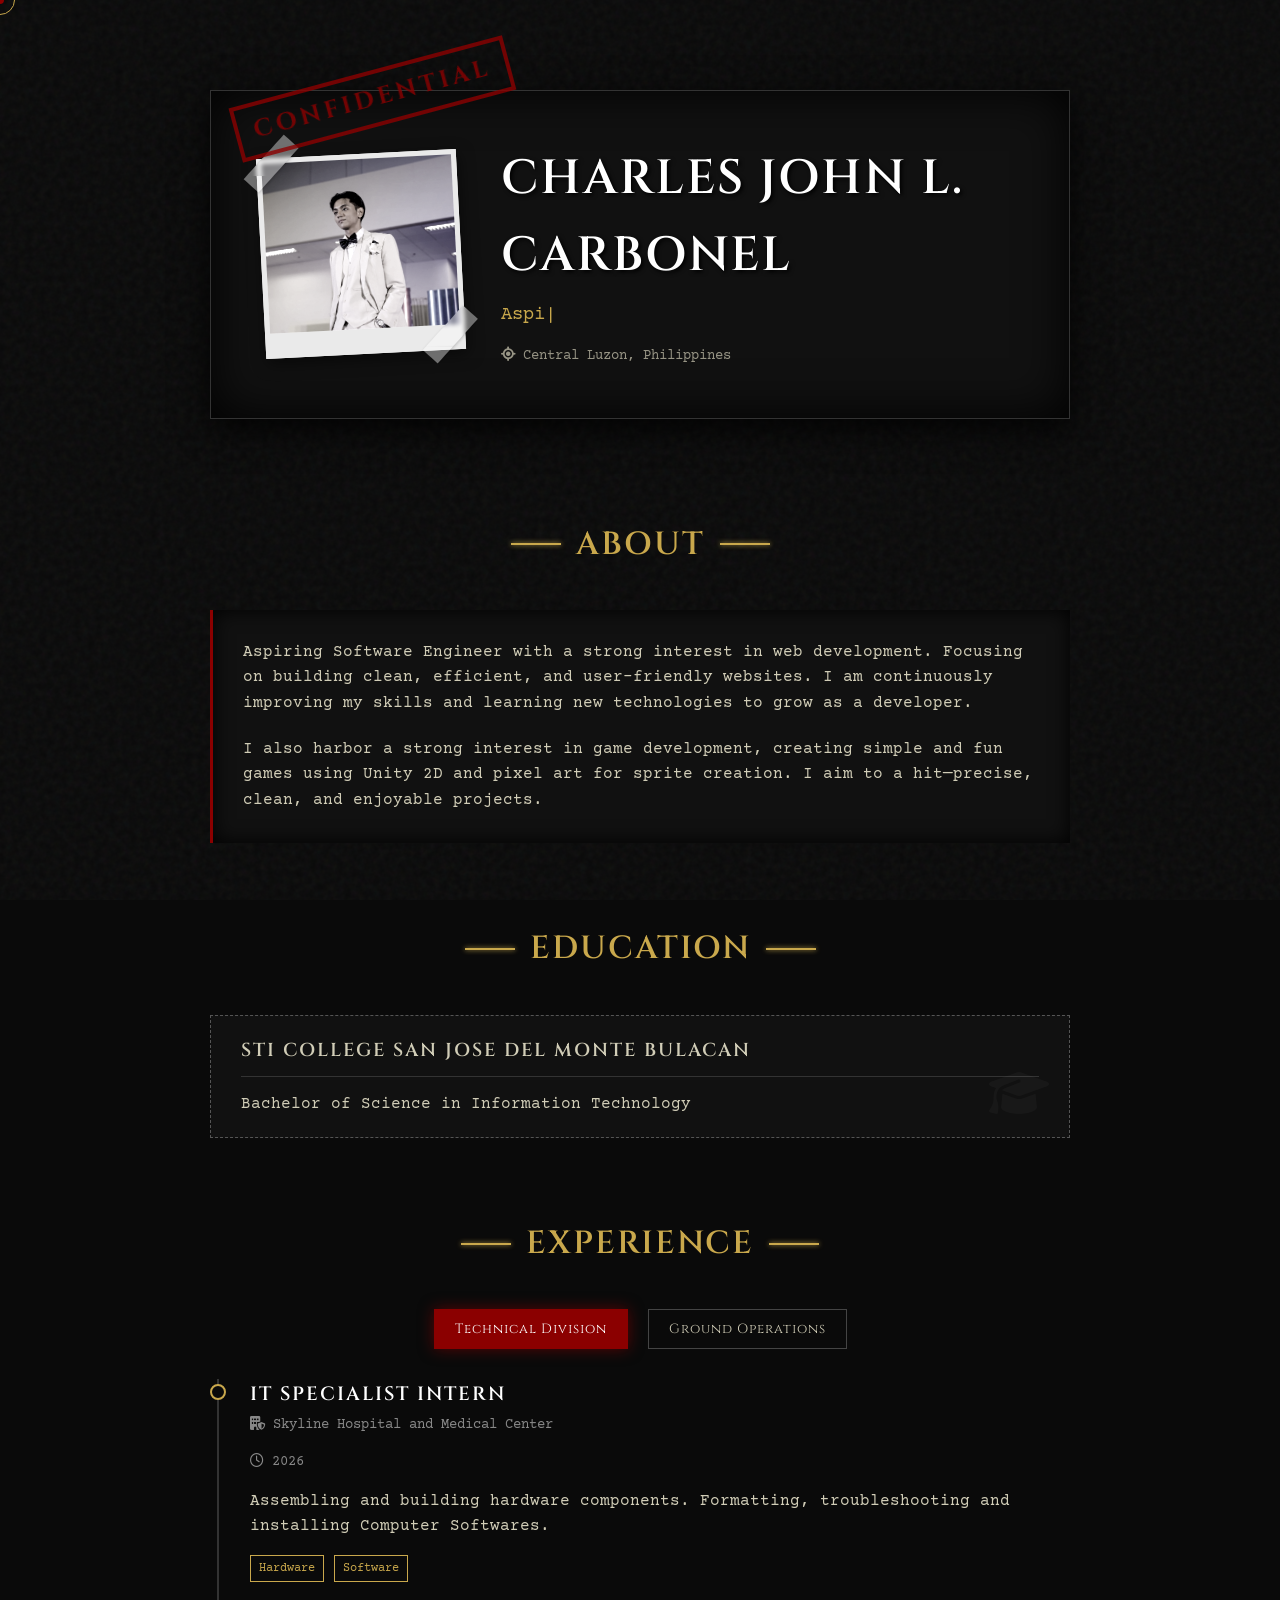
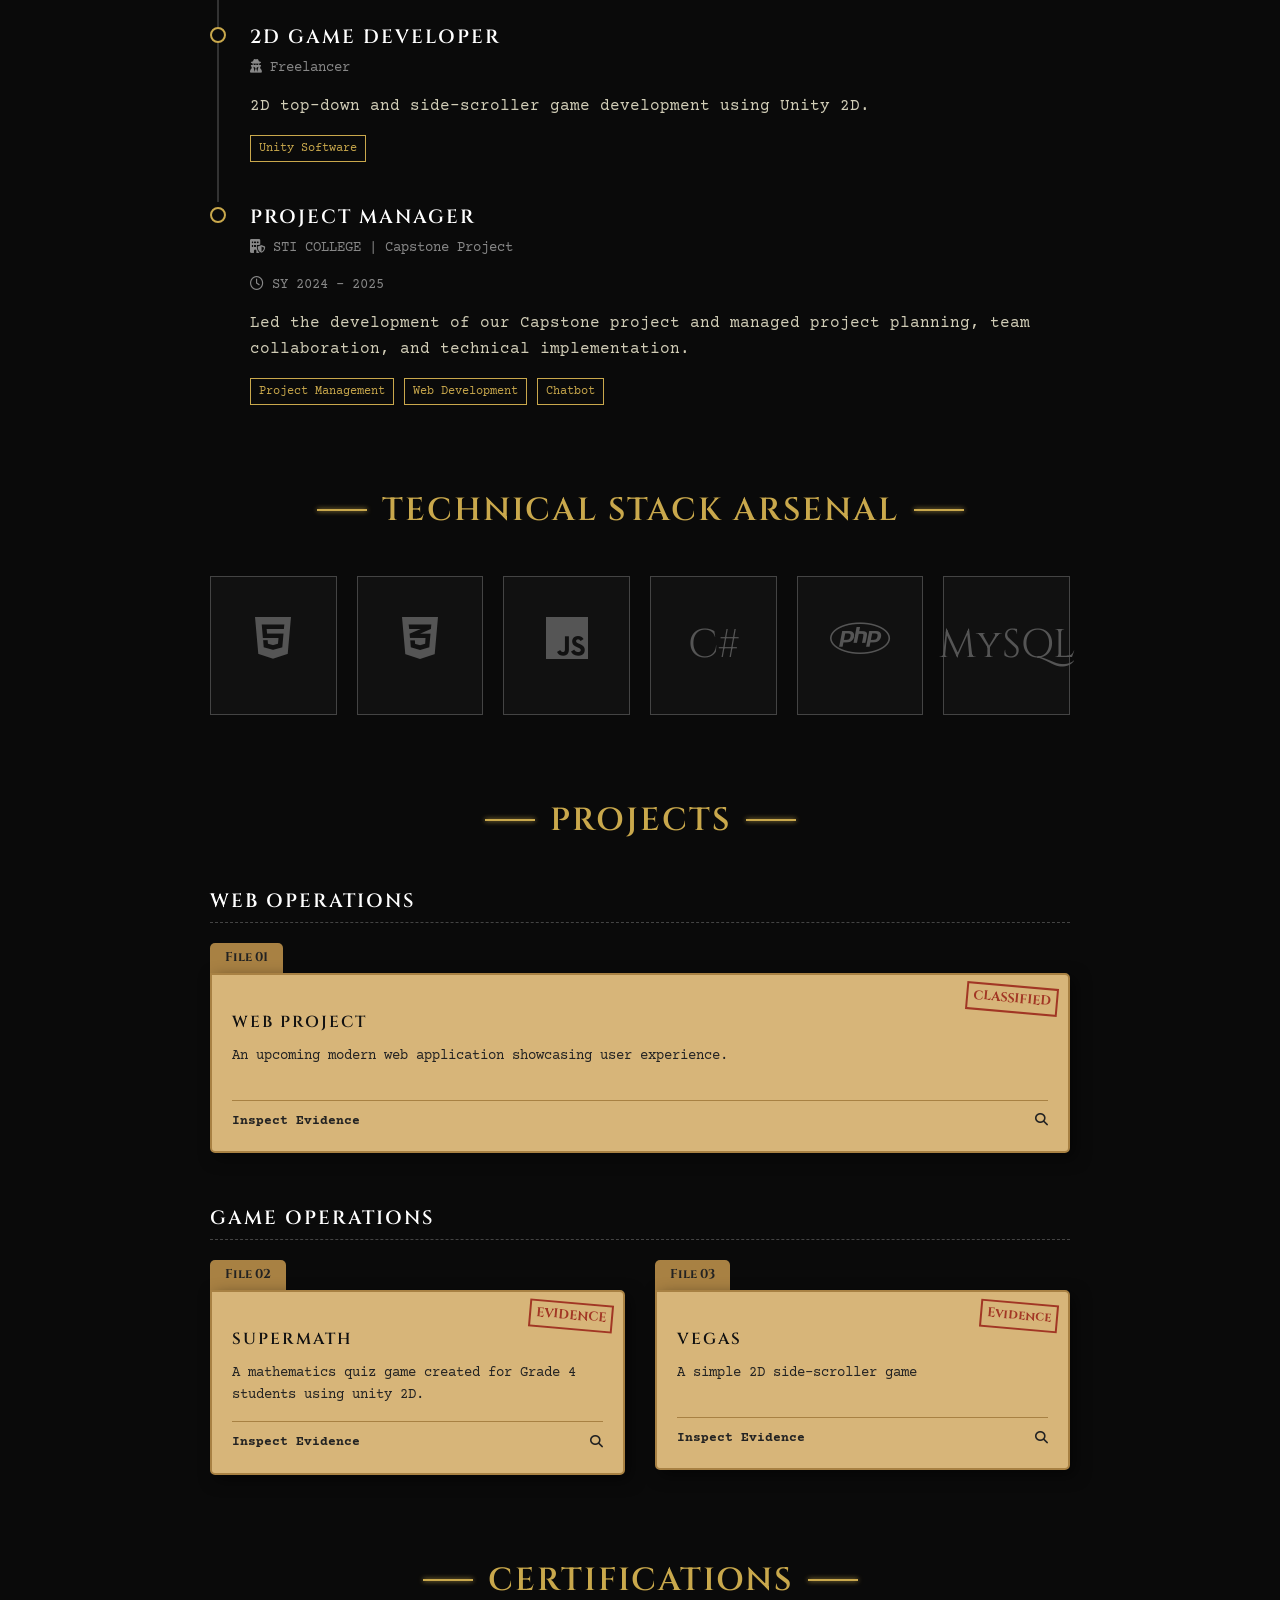
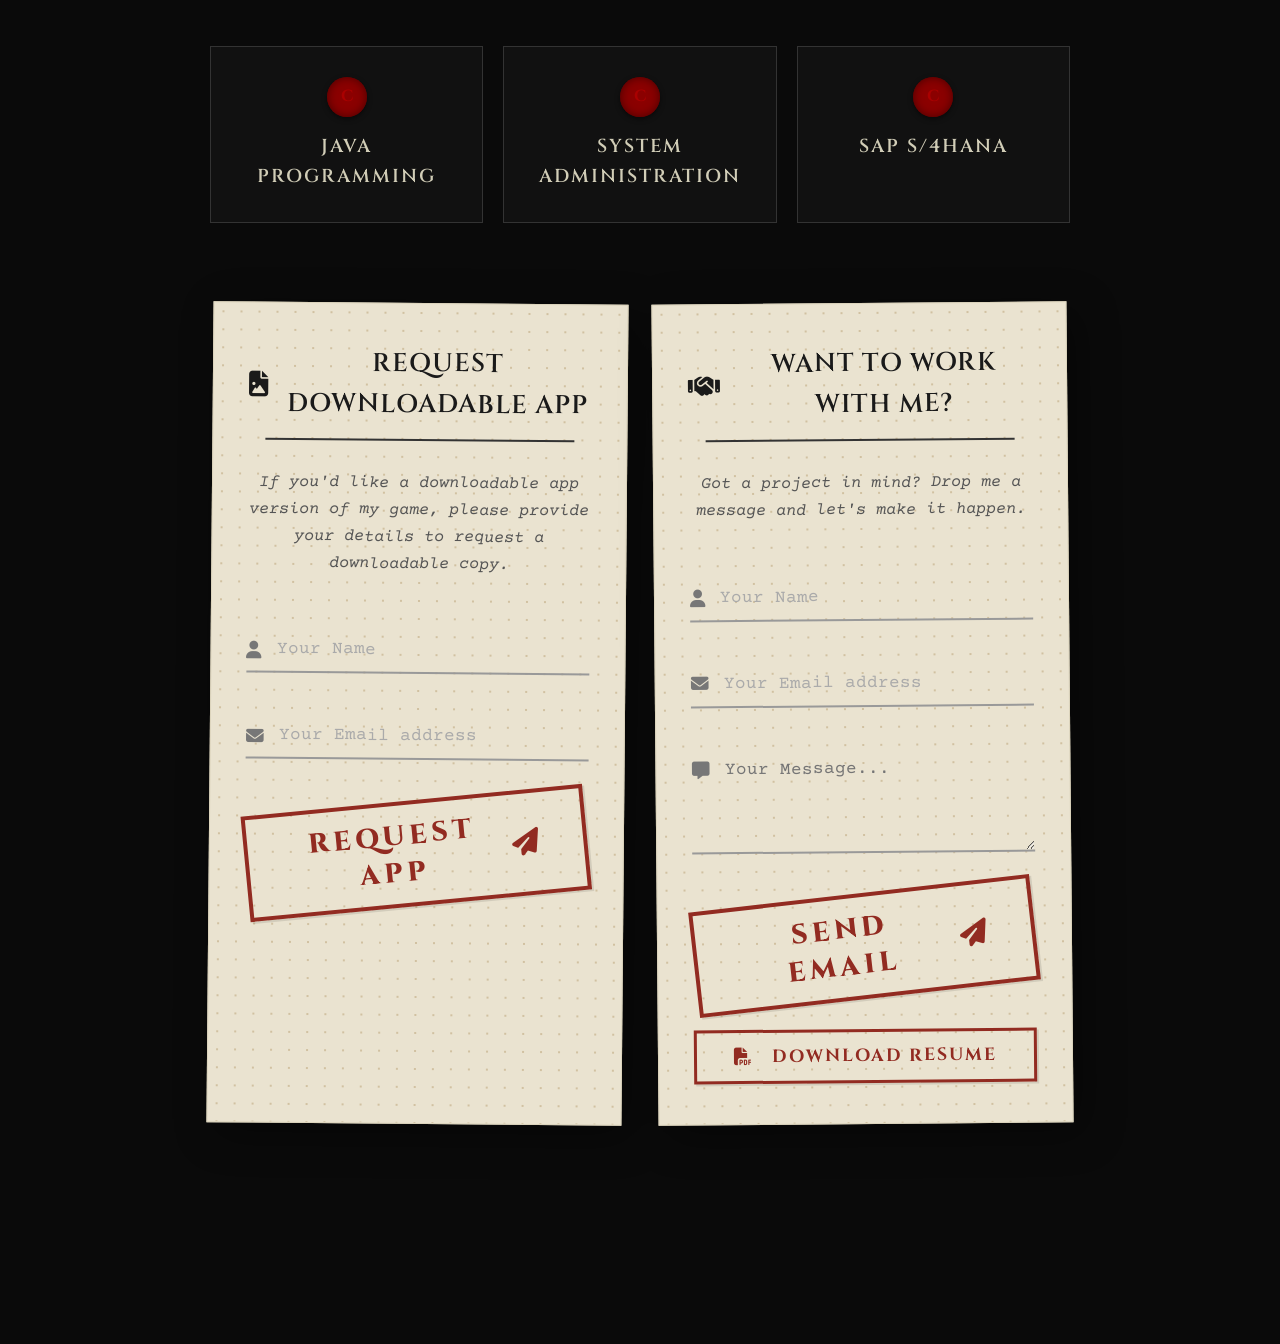
==== commit c3800b6f: "added L in resume" ====
--- a/Home.html
+++ b/Home.html
@@ -352,8 +352,6 @@
                   aria-label="Your Email address"
                 />
               </div>
-              <!-- Honeypot field for spam protection -->
-              <input type="text" name="_honey" style="display:none;" tabindex="-1" autocomplete="off">
               <button type="submit" class="hit-btn request-submit-btn">
                 Request App <i class="fa-solid fa-paper-plane"></i>
               </button>
@@ -415,15 +413,13 @@
                   "
                 ></textarea>
               </div>
-              <!-- Honeypot field for spam protection -->
-              <input type="text" name="_honey" style="display:none;" tabindex="-1" autocomplete="off">
               <button type="submit" class="hit-btn request-submit-btn">
                 Send Email <i class="fa-solid fa-paper-plane"></i>
               </button>
             </form>
             <a
-              href="RESUME_CARBONEL_CHARLES_JOHN.pdf"
-              download="RESUME_CARBONEL_CHARLES_JOHN.pdf"
+              href="RESUME_CARBONEL_CHARLES_JOHN_L .pdf"
+              download="RESUME_CARBONEL_CHARLES_JOHN_L.pdf"
               class="download-resume-btn"
             >
               <i class="fa-solid fa-file-pdf"></i> Download Resume
@@ -584,7 +580,7 @@
           >&times;</span
         >
         <div class="folder-content">
-          <div class="folder-stamp">Evidence Log</div>
+          <div class="folder-stamp">PENDING INTEL</div>
           <h2>Game Project 2</h2>
           <div class="modal-media carousel">
             <button
@@ -707,12 +703,24 @@
 
     <!-- Submit Success Modal -->
     <div id="modal-submit-success" class="manila-modal cert-modal">
-      <div class="manila-folder" style="max-width: 450px;">
-        <span class="close-folder" onclick="closeModal('modal-submit-success')">&times;</span>
+      <div class="manila-folder" style="max-width: 450px">
+        <span class="close-folder" onclick="closeModal('modal-submit-success')"
+          >&times;</span
+        >
         <div class="folder-content text-center">
-          <h2 style="color: #27ae60; margin-bottom: 20px;"><i class="fa-solid fa-circle-check"></i> Success</h2>
-          <p class="typewritten-small" style="font-size: 1.2rem; color: #333; font-family: var(--font-typewriter);">
-            Your request has been securely transmitted. Thank you for reaching out.
+          <h2 style="color: #27ae60; margin-bottom: 20px">
+            <i class="fa-solid fa-circle-check"></i> Success
+          </h2>
+          <p
+            class="typewritten-small"
+            style="
+              font-size: 1.2rem;
+              color: #333;
+              font-family: var(--font-typewriter);
+            "
+          >
+            Your request has been securely transmitted. Thank you for reaching
+            out.
           </p>
         </div>
       </div>
@@ -720,12 +728,24 @@
 
     <!-- Submit Error Modal -->
     <div id="modal-submit-error" class="manila-modal cert-modal">
-      <div class="manila-folder" style="max-width: 450px;">
-        <span class="close-folder" onclick="closeModal('modal-submit-error')">&times;</span>
+      <div class="manila-folder" style="max-width: 450px">
+        <span class="close-folder" onclick="closeModal('modal-submit-error')"
+          >&times;</span
+        >
         <div class="folder-content text-center">
-          <h2 style="color: var(--blood-red); margin-bottom: 20px;"><i class="fa-solid fa-triangle-exclamation"></i> Error</h2>
-          <p class="typewritten-small" style="font-size: 1.2rem; color: #333; font-family: var(--font-typewriter);">
-            Transmission failed! The connection to the server was lost. Please try again later.
+          <h2 style="color: var(--blood-red); margin-bottom: 20px">
+            <i class="fa-solid fa-triangle-exclamation"></i> Error
+          </h2>
+          <p
+            class="typewritten-small"
+            style="
+              font-size: 1.2rem;
+              color: #333;
+              font-family: var(--font-typewriter);
+            "
+          >
+            Transmission failed! The connection to the server was lost. Please
+            try again later.
           </p>
         </div>
       </div>
--- a/style.css
+++ b/style.css
@@ -258,6 +258,52 @@
   font-size: 0.9rem;
 }
 
+.meta-row {
+  display: flex;
+  align-items: center;
+  justify-content: flex-start;
+  gap: 28px;
+  flex-wrap: wrap;
+  margin-top: 22px;
+}
+
+.social-links {
+  display: flex;
+  gap: 18px;
+}
+
+.social-links a {
+  display: inline-flex;
+  align-items: center;
+  justify-content: center;
+  width: 40px;
+  height: 40px;
+  border: 1px solid rgba(255, 255, 255, 0.18);
+  border-radius: 50%;
+  color: var(--text-main);
+  text-decoration: none;
+  background: rgba(255, 255, 255, 0.03);
+  transition: transform 0.2s ease, border-color 0.2s ease, color 0.2s ease, background 0.2s ease;
+}
+
+.social-links a:hover {
+  color: var(--highlight-gold);
+  border-color: var(--highlight-gold);
+  background: rgba(201, 168, 76, 0.12);
+  transform: translateY(-2px);
+}
+
+.social-links i {
+  font-size: 1.1rem;
+}
+
+@media (max-width: 680px) {
+  .meta-row {
+    flex-direction: column;
+    align-items: flex-start;
+  }
+}
+
 .download-resume-btn {
   display: inline-block;
   margin-top: 15px;
